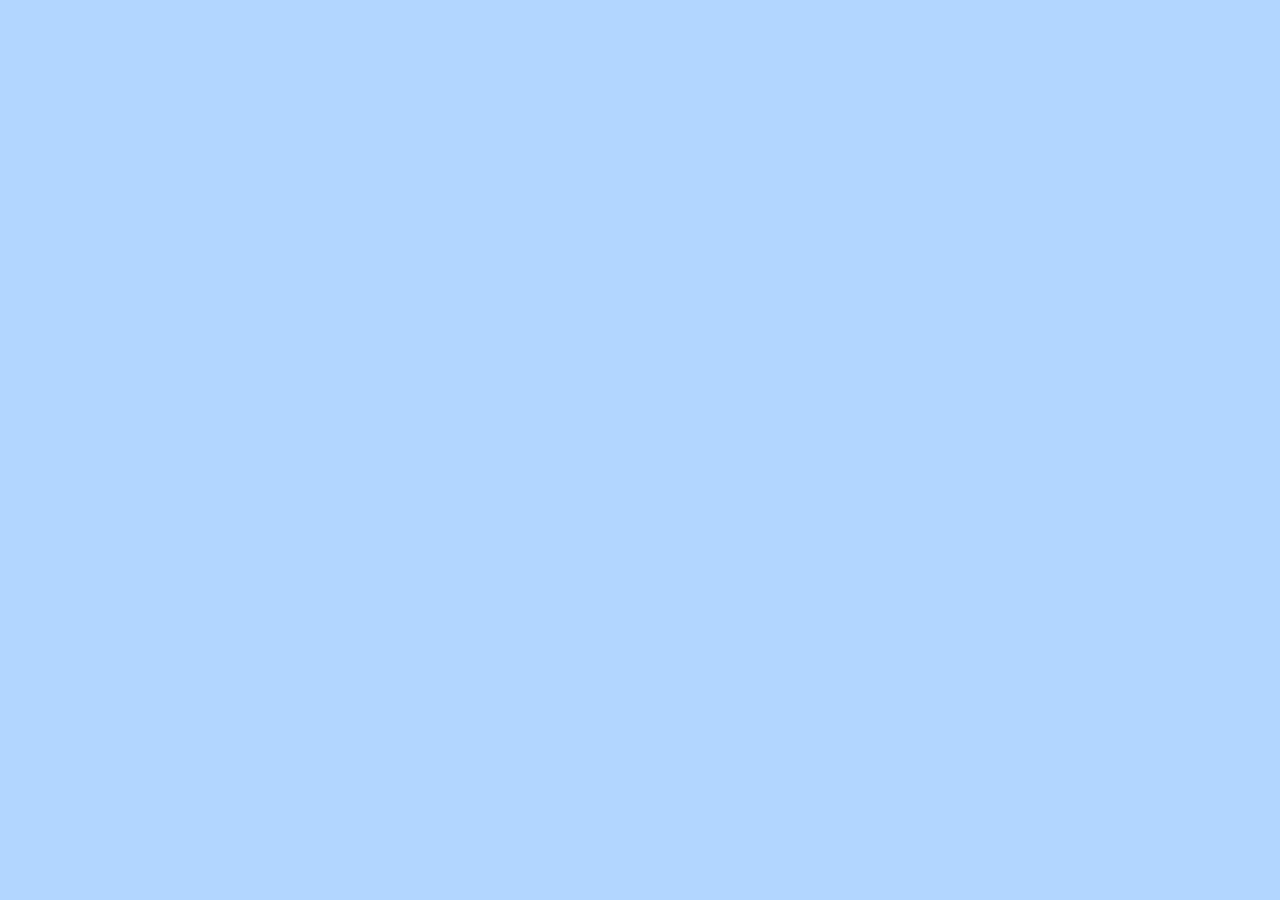
==== index.html @ 4daa5bc6 "fix: Rename responsive.html to index.html for deployment ease" ====
<!DOCTYPE html>
<html lang='en'>
  <head>
    <meta charset='UTF-8'/>
    <title>Responsive Design</title>
    <link rel='stylesheet' href='./assets/styles.css'/>
  </head>
  <body>
    <!-- There's nothing here! -->
  </body>
</html>
---- assets/styles.css ----
*{
    margin: 0;
    padding: 0;
    box-sizing: border-box;
}
/*For Mobiles*/
@media only screen and (max-width:400px){
    body{
        background-color: #e75b60;
    }
}

/*For Tablets*/
@media only screen and (min-width:401px) and (max-width:960px){
    body{
        background-color: #F5CF8E;
    }
}

/*For Desktops*/
@media only screen and (min-width:961px){
    body{
        background-color: #B2D6FF;
    }
}
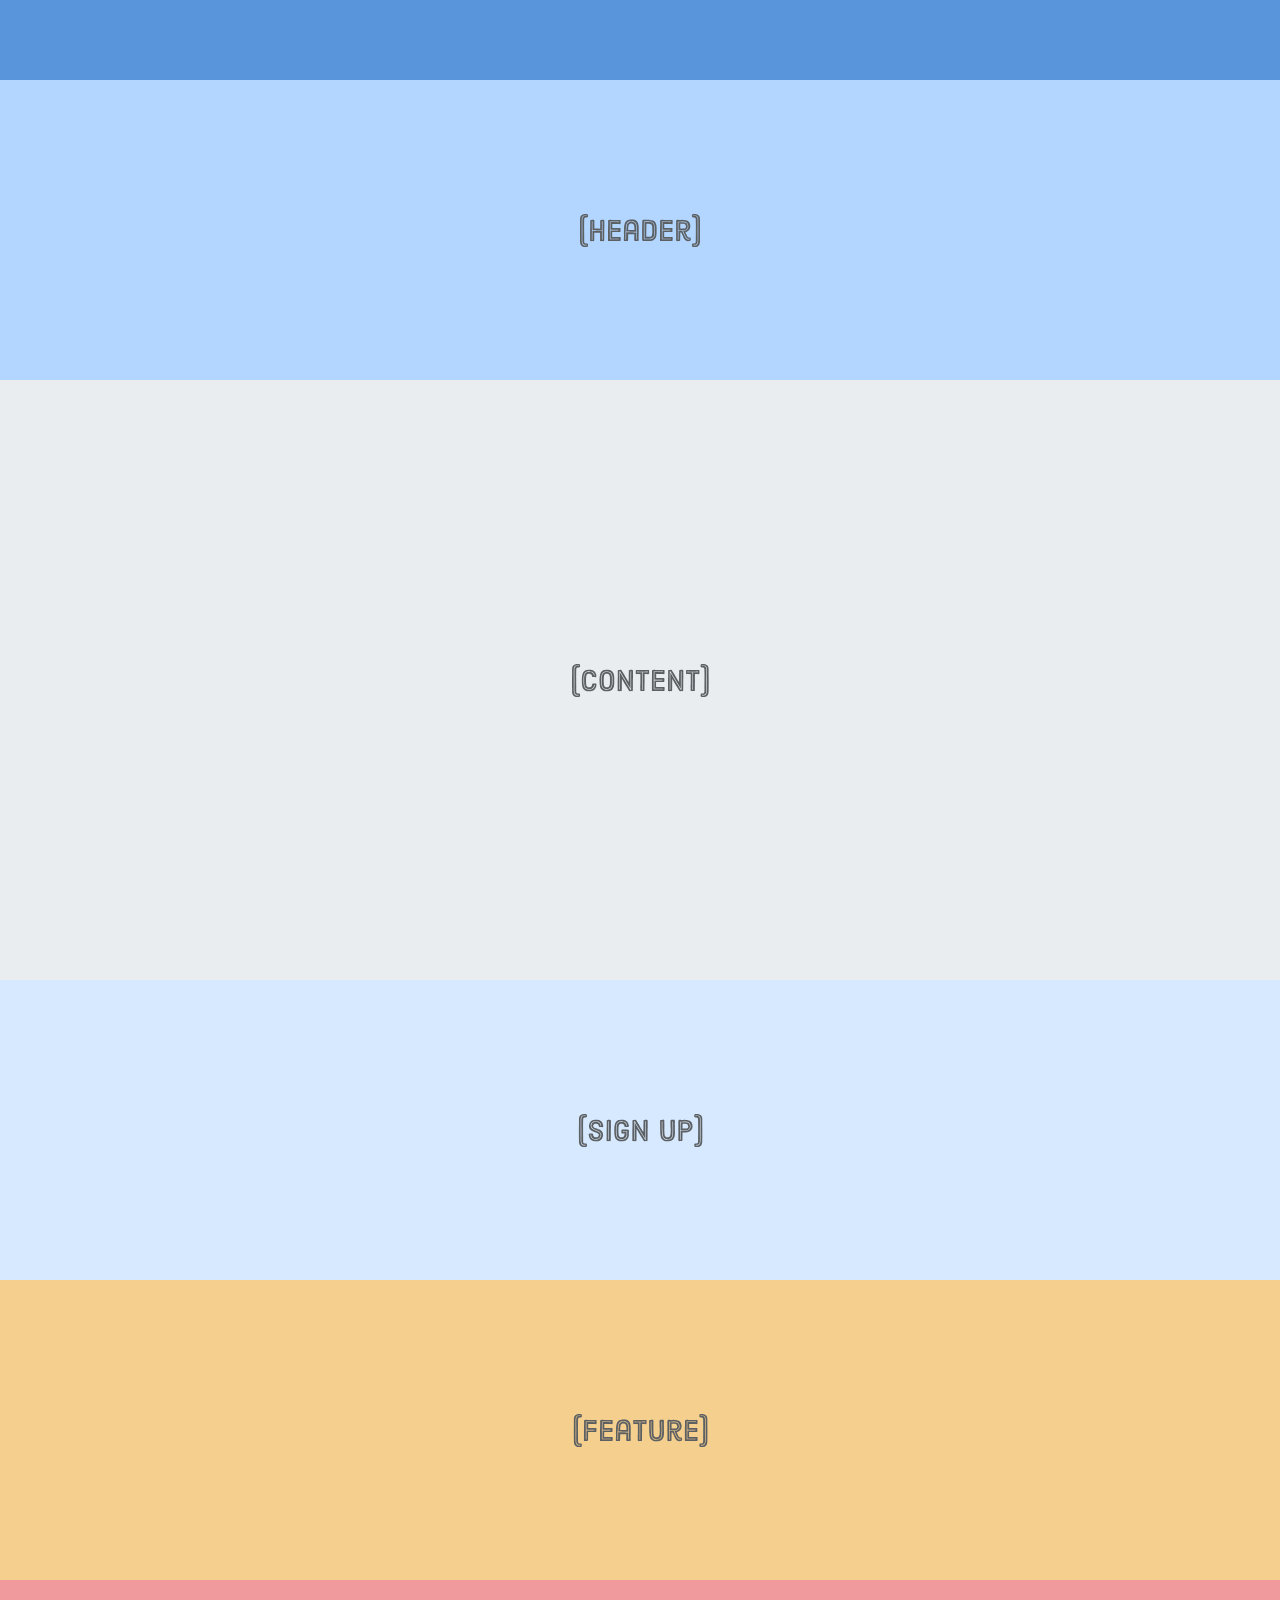
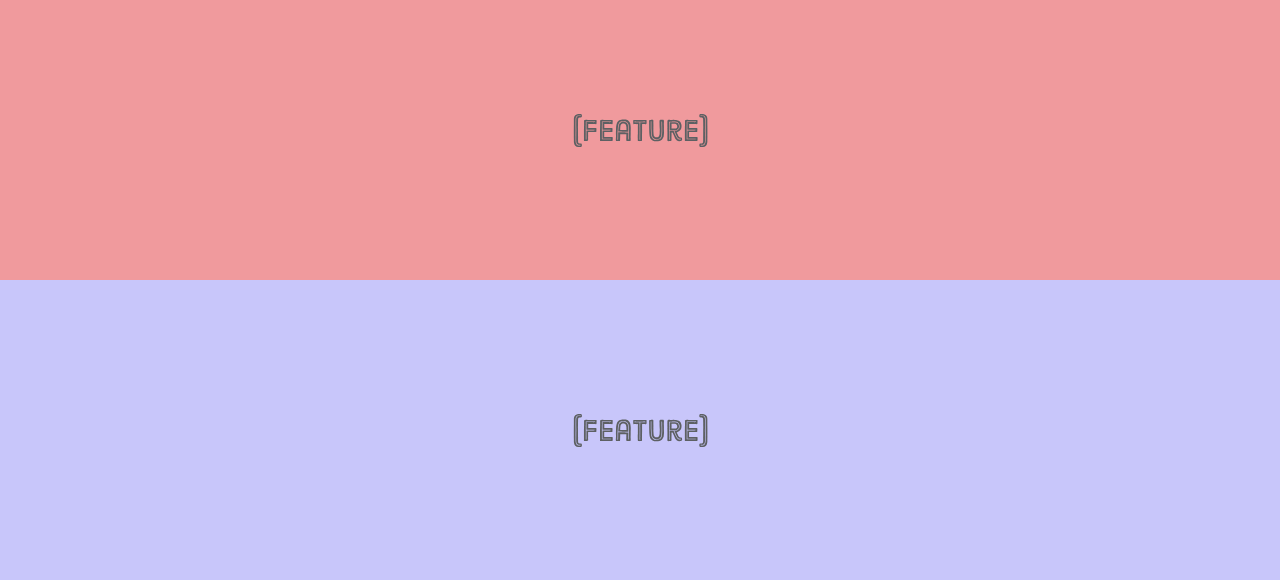
==== commit 5f34329f: "Add basic mobile first layout" ====
--- a/index.html
+++ b/index.html
@@ -1,11 +1,31 @@
 <!DOCTYPE html>
 <html lang='en'>
   <head>
-    <meta charset='UTF-8'/>
+    <meta name="viewport" content="width=device-width, initial-scale=1">
     <title>Responsive Design</title>
     <link rel='stylesheet' href='./assets/styles.css'/>
   </head>
   <body>
-    <!-- There's nothing here! -->
+    <div class="container">
+       <div class="section menu"></div>
+       <div class="section header">
+        <img src="images/header.svg" alt="Header Image">
+       </div>
+       <div class="section content">
+        <img src="images/content.svg" alt="Content Image">
+       </div>
+       <div class="section signup">
+        <img src="images/sign-up.svg" alt="Signup Image">
+       </div>
+       <div class="section feature1">
+        <img src="images/feature.svg" alt="">
+       </div>
+       <div class="section feature2">
+        <img src="images/feature.svg" alt="">
+       </div>
+       <div class="section feature3">
+        <img src="images/feature.svg" alt="">
+       </div>
+    </div>
   </body>
 </html>
--- a/assets/styles.css
+++ b/assets/styles.css
@@ -3,6 +3,70 @@
     padding: 0;
     box-sizing: border-box;
 }
+
+
+.page{
+    display:flex;
+    flex-wrap: wrap;
+}
+.section{
+    display: flex;
+    width: 100%;
+    height: 300px;
+    justify-content: center;
+    align-items:center;
+}
+.menu{
+    background-color: #5995DA;
+    height: 80px;
+}
+.header{
+    background-color: #B2D6FF;
+}
+.content{
+    background-color: #EAEDF0;
+    height: 600px;
+}
+.signup{
+    background-color: #D6E9FE;
+}
+.feature1{
+    background-color: #F5CF8E;
+}
+.feature2{
+    background-color: #F09A9D;
+}
+.feature3{
+    background-color: #C8C6FA;
+}
+
+
+
+
+
+
+
+
+
+
+
+
+
+
+
+
+
+
+
+
+
+
+
+
+
+
+
+
 /*For Mobiles*/
 @media only screen and (max-width:400px){
     body{
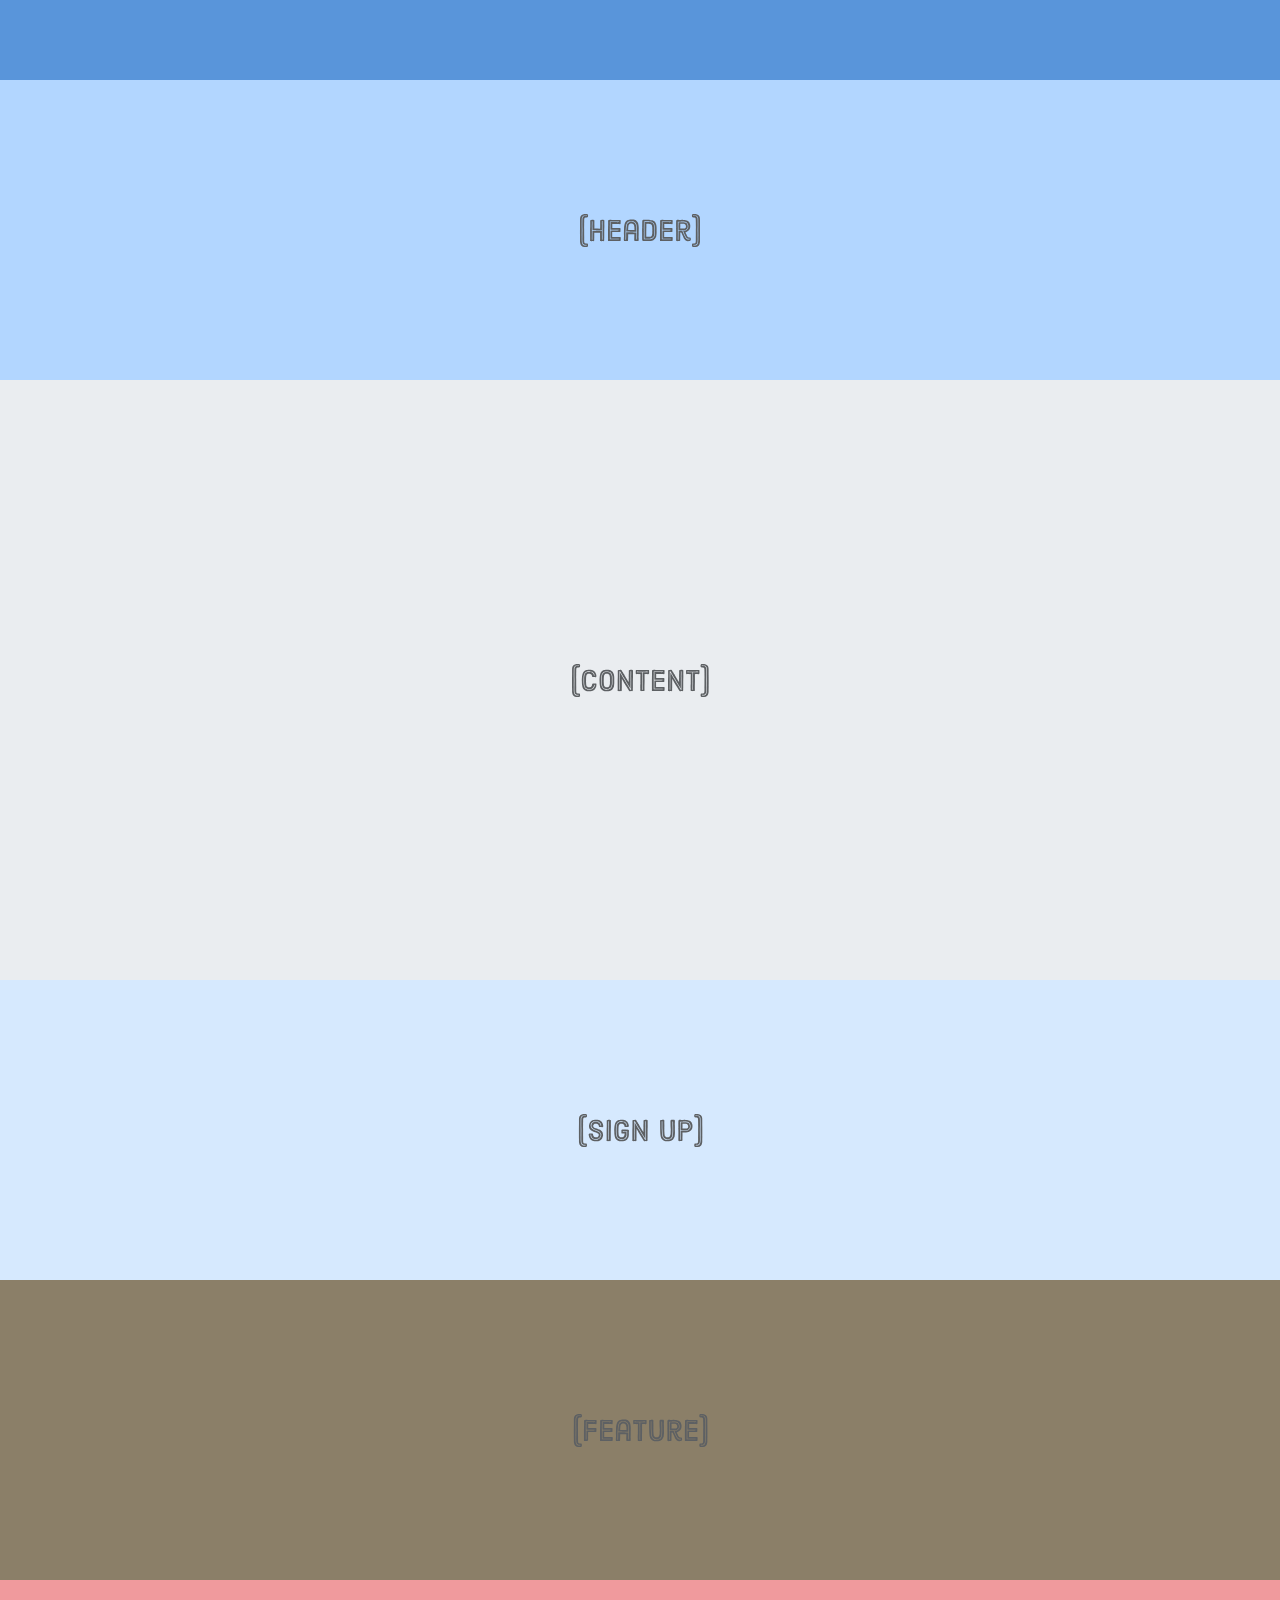
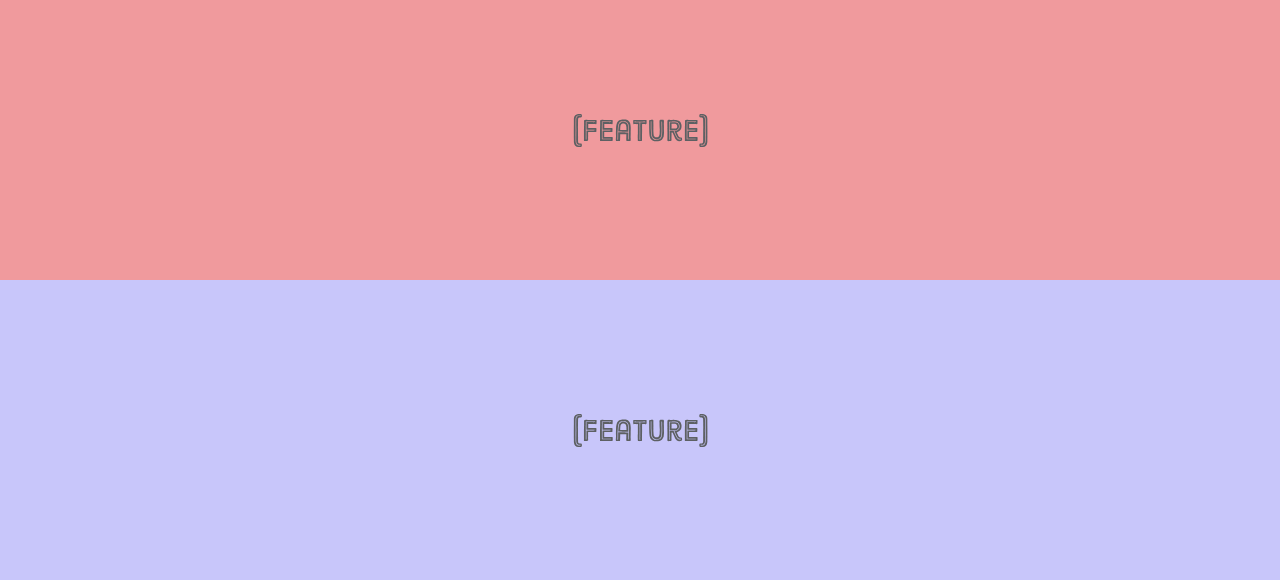
==== commit d3a93c3a: "feat: Made responsive across desktop, tablet and smartphones." ====
--- a/index.html
+++ b/index.html
@@ -1,12 +1,12 @@
 <!DOCTYPE html>
 <html lang='en'>
   <head>
-    <meta name="viewport" content="width=device-width, initial-scale=1">
+    <meta name='viewport' content='width=device-width, initial-scale=1.0, maximum-scale=1.0' />
     <title>Responsive Design</title>
     <link rel='stylesheet' href='./assets/styles.css'/>
   </head>
   <body>
-    <div class="container">
+    <div class="page">
        <div class="section menu"></div>
        <div class="section header">
         <img src="images/header.svg" alt="Header Image">
--- a/assets/styles.css
+++ b/assets/styles.css
@@ -8,13 +8,15 @@
 .page{
     display:flex;
     flex-wrap: wrap;
+
 }
 .section{
     display: flex;
     width: 100%;
     height: 300px;
     justify-content: center;
-    align-items:center;
+    align-items: center;
+    /* outline: 2px solid; */
 }
 .menu{
     background-color: #5995DA;
@@ -31,7 +33,7 @@
     background-color: #D6E9FE;
 }
 .feature1{
-    background-color: #F5CF8E;
+    background-color: #8b7f68;
 }
 .feature2{
     background-color: #F09A9D;
@@ -40,50 +42,40 @@
     background-color: #C8C6FA;
 }
 
-
-
-
-
-
-
-
-
-
-
-
-
-
-
-
-
-
-
-
-
-
-
-
-
-
-
-
-/*For Mobiles*/
-@media only screen and (max-width:400px){
-    body{
-        background-color: #e75b60;
+/*Tablet Styles*/
+@media only screen and (min-width: 481px) and (max-width: 768px){
+    .signup,
+    .feature1,
+    .feature2,
+    .feature3{
+        width:50%;
     }
 }
 
-/*For Tablets*/
-@media only screen and (min-width:401px) and (max-width:960px){
-    body{
-        background-color: #F5CF8E;
+/*Desktop Styles*/
+@media only screen and (min-width: 769px) and (max-width: 1279px){
+    .page{
+        width: 1000px;
+        margin: 0 auto;
     }
-}
+    .menu{
+        height: 160px;
+    }
+    .header{
+        height: 600px;
+    }
 
-/*For Desktops*/
-@media only screen and (min-width:961px){
-    body{
-        background-color: #B2D6FF;
+    .feature1,
+    .feature2,
+    .feature3{
+        width: 33.3%;
+        height: 600px;
+    }
+    .signup{
+        order: 1;
+        height: 600px;
+    }
+    .content{
+        order: 2;
     }
 }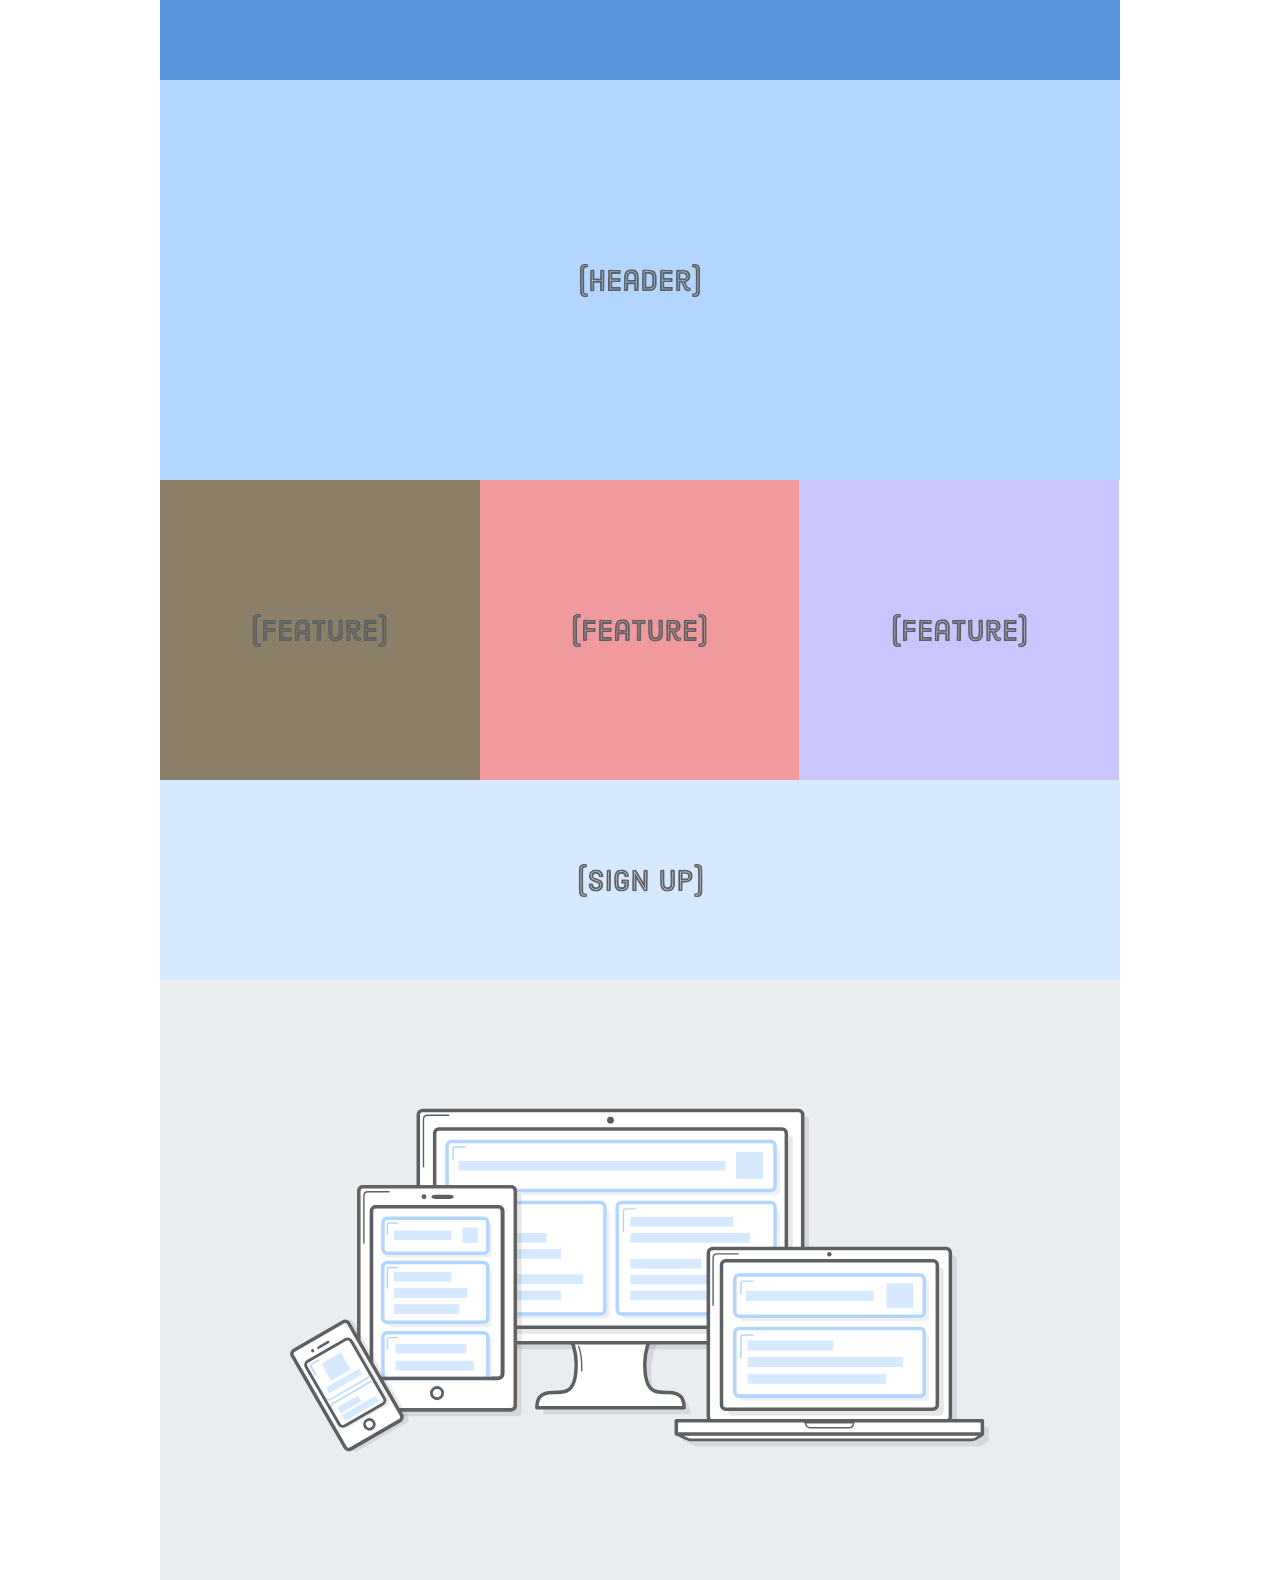
==== commit bfdaaaa2: "Feat: Add responsive image" ====
--- a/index.html
+++ b/index.html
@@ -12,7 +12,7 @@
         <img src="images/header.svg" alt="Header Image">
        </div>
        <div class="section content">
-        <img src="images/content.svg" alt="Content Image">
+        <img src="./images/illustration.svg"  class="illustration" alt="Content Image" style="max-width: 700px;">
        </div>
        <div class="section signup">
         <img src="images/sign-up.svg" alt="Signup Image">
--- a/assets/styles.css
+++ b/assets/styles.css
@@ -29,6 +29,10 @@
     background-color: #EAEDF0;
     height: 600px;
 }
+.illustration{
+    width: 100%;
+    display: block;
+}
 .signup{
     background-color: #D6E9FE;
 }
@@ -43,7 +47,7 @@
 }
 
 /*Tablet Styles*/
-@media only screen and (min-width: 481px) and (max-width: 768px){
+@media only screen and (min-width: 401px) and (max-width: 960px){
     .signup,
     .feature1,
     .feature2,
@@ -53,29 +57,28 @@
 }
 
 /*Desktop Styles*/
-@media only screen and (min-width: 769px) and (max-width: 1279px){
+@media only screen and (min-width: 961px){
     .page{
-        width: 1000px;
+        width: 960px;
         margin: 0 auto;
     }
-    .menu{
-        height: 160px;
+    .header{
+        height: 400px;
     }
-    .header{
-        height: 600px;
-    }
-
     .feature1,
     .feature2,
     .feature3{
         width: 33.3%;
-        height: 600px;
+    }
+    .header{
+        height: 400px;
     }
     .signup{
         order: 1;
-        height: 600px;
+        height: 200px;
     }
     .content{
         order: 2;
     }
+ 
 }